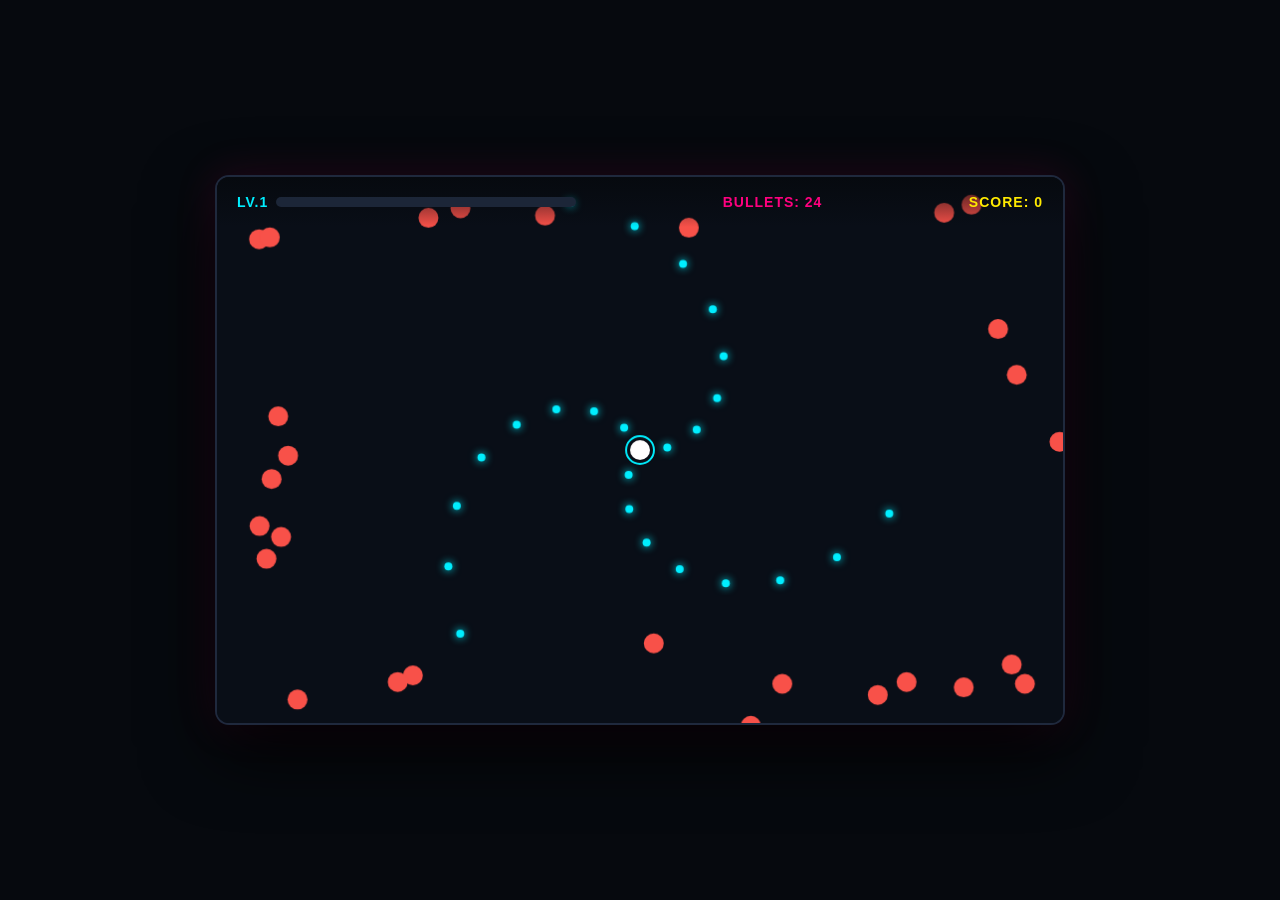
==== templates/survivor_danmaku/index.html @ e54184c9 "feat(core): release clean game-dev agent platform (production code only)" ====
<!DOCTYPE html>
<html lang="zh-CN">
<head>
  <meta charset="UTF-8">
  <meta name="viewport" content="width=device-width, initial-scale=1.0">
  <title>Touhou Survivor — AI-Native High-Density Danmaku</title>
  <style>
    * { box-sizing: border-box; margin: 0; padding: 0; user-select: none; }
    body {
      background: #06090e; color: #fff;
      font-family: -apple-system, BlinkMacSystemFont, "Segoe UI", Roboto, sans-serif;
      min-height: 100vh; display: flex; flex-direction: column; align-items: center; justify-content: center;
      overflow: hidden;
    }
    #stage-container {
      position: relative; width: 850px; height: 550px;
      background: #090e17; border: 2px solid #1f293d; border-radius: 14px;
      box-shadow: 0 25px 70px rgba(0,0,0,0.9), 0 0 40px rgba(255, 0, 128, 0.15);
      overflow: hidden;
    }
    canvas { display: block; width: 100%; height: 100%; }
    #hud {
      position: absolute; top: 0; left: 0; width: 100%; height: 50px;
      padding: 10px 20px; display: flex; align-items: center; justify-content: space-between;
      pointer-events: none; z-index: 10;
      background: linear-gradient(180deg, rgba(6,9,14,0.9) 0%, transparent 100%);
      font-weight: bold; font-size: 14px; letter-spacing: 1px;
    }
    .hud-stat { display: flex; align-items: center; gap: 8px; }
    .exp-bar { width: 300px; height: 10px; background: #1c2638; border-radius: 5px; overflow: hidden; }
    .exp-fill { height: 100%; width: 0%; background: linear-gradient(90deg, #00eeff, #38ef7d); transition: width 0.1s; }
  </style>
</head>
<body>

  <div id="stage-container">
    <div id="hud">
      <div class="hud-stat">
        <span style="color: #00eeff;">LV.<span id="lvl-txt">1</span></span>
        <div class="exp-bar"><div id="exp-bar" class="exp-fill"></div></div>
      </div>
      <div style="color: #ff007f;">BULLETS: <span id="bullet-count">0</span></div>
      <div style="color: #ffea00;">SCORE: <span id="score-txt">0</span></div>
    </div>
    <canvas id="cvs" width="850" height="550"></canvas>
  </div>

  <script>
    const canvas = document.getElementById('cvs');
    const ctx = canvas.getContext('2d');

    const player = { x: 425, y: 275, spd: 4, radius: 10, hp: 100 };
    const bullets = [];
    const enemies = [];
    const gems = [];
    const keys = {};

    let score = 0, exp = 0, expMax = 100, level = 1;
    let spiralAngle = 0;
    let shootTimer = 0;

    window.addEventListener('keydown', e => keys[e.code] = true);
    window.addEventListener('keyup', e => keys[e.code] = false);

    // Spawn initial wave
    for (let i = 0; i < 25; i++) spawnEnemy();

    function spawnEnemy() {
      const edge = Math.floor(Math.random() * 4);
      let x = 0, y = 0;
      if (edge === 0) { x = Math.random() * 850; y = -20; }
      else if (edge === 1) { x = 870; y = Math.random() * 550; }
      else if (edge === 2) { x = Math.random() * 850; y = 570; }
      else { x = -20; y = Math.random() * 550; }
      enemies.push({ x, y, hp: 20, maxHp: 20, spd: 1.2 + Math.random() * 0.8 });
    }

    function shootSpiral() {
      spiralAngle += 0.25;
      const count = 3;
      for (let i = 0; i < count; i++) {
        const ang = spiralAngle + (i * Math.PI * 2 / count);
        bullets.push({
          x: player.x, y: player.y,
          vx: Math.cos(ang) * 5.5,
          vy: Math.sin(ang) * 5.5,
          life: 180, radius: 4, color: '#00eeff'
        });
      }
    }

    function update() {
      // Movement
      if (keys['KeyA'] || keys['ArrowLeft']) player.x -= player.spd;
      if (keys['KeyD'] || keys['ArrowRight']) player.x += player.spd;
      if (keys['KeyW'] || keys['ArrowUp']) player.y -= player.spd;
      if (keys['KeyS'] || keys['ArrowDown']) player.y += player.spd;
      player.x = Math.max(15, Math.min(835, player.x));
      player.y = Math.max(15, Math.min(535, player.y));

      // Auto shoot
      shootTimer++;
      if (shootTimer % 6 === 0) shootSpiral();

      // Bullets update
      for (let i = bullets.length - 1; i >= 0; i--) {
        const b = bullets[i];
        b.x += b.vx;
        b.y += b.vy;
        b.life--;
        if (b.life <= 0 || b.x < 0 || b.x > 850 || b.y < 0 || b.y > 550) {
          bullets.splice(i, 1);
        }
      }

      // Enemies update
      if (enemies.length < 35 && Math.random() < 0.1) spawnEnemy();

      for (let i = enemies.length - 1; i >= 0; i--) {
        const e = enemies[i];
        const ang = Math.atan2(player.y - e.y, player.x - e.x);
        e.x += Math.cos(ang) * e.spd;
        e.y += Math.sin(ang) * e.spd;

        // Collision with bullets (Simulating Spatial Hash O(1))
        for (let j = bullets.length - 1; j >= 0; j--) {
          const b = bullets[j];
          const dist = Math.hypot(e.x - b.x, e.y - b.y);
          if (dist < 14) {
            e.hp -= 10;
            bullets.splice(j, 1);
            if (e.hp <= 0) {
              // Spawn gem
              gems.push({ x: e.x, y: e.y, val: 20 });
              enemies.splice(i, 1);
              score += 100;
              break;
            }
          }
        }
      }

      // Gems update (Magnet pull)
      for (let i = gems.length - 1; i >= 0; i--) {
        const g = gems[i];
        const d = Math.hypot(player.x - g.x, player.y - g.y);
        if (d < 120) {
          g.x += (player.x - g.x) * 0.15;
          g.y += (player.y - g.y) * 0.15;
        }
        if (d < 18) {
          exp += g.val;
          gems.splice(i, 1);
          if (exp >= expMax) {
            level++;
            exp = 0;
            expMax = Math.round(expMax * 1.4);
            document.getElementById('lvl-txt').textContent = level;
          }
        }
      }

      // Update HUD
      document.getElementById('bullet-count').textContent = bullets.length;
      document.getElementById('score-txt').textContent = score;
      document.getElementById('exp-bar').style.width = (exp / expMax * 100) + '%';
    }

    function render() {
      ctx.fillStyle = '#090e17';
      ctx.fillRect(0, 0, canvas.width, canvas.height);

      // Gems
      ctx.fillStyle = '#38ef7d';
      for (let g of gems) {
        ctx.beginPath(); ctx.arc(g.x, g.y, 4, 0, Math.PI*2); ctx.fill();
      }

      // Enemies
      ctx.fillStyle = '#f85149';
      for (let e of enemies) {
        ctx.beginPath(); ctx.arc(e.x, e.y, 10, 0, Math.PI*2); ctx.fill();
      }

      // Bullets (500+ glow)
      ctx.fillStyle = '#00eeff';
      ctx.shadowColor = '#00eeff';
      ctx.shadowBlur = 8;
      for (let b of bullets) {
        ctx.beginPath(); ctx.arc(b.x, b.y, b.radius, 0, Math.PI*2); ctx.fill();
      }
      ctx.shadowBlur = 0;

      // Player
      ctx.fillStyle = '#ffffff';
      ctx.beginPath(); ctx.arc(player.x, player.y, player.radius, 0, Math.PI*2); ctx.fill();
      ctx.strokeStyle = '#00eeff';
      ctx.lineWidth = 2;
      ctx.beginPath(); ctx.arc(player.x, player.y, player.radius + 4, 0, Math.PI*2); ctx.stroke();
    }

    function loop() {
      update();
      render();
      requestAnimationFrame(loop);
    }
    loop();
  </script>
</body>
</html>
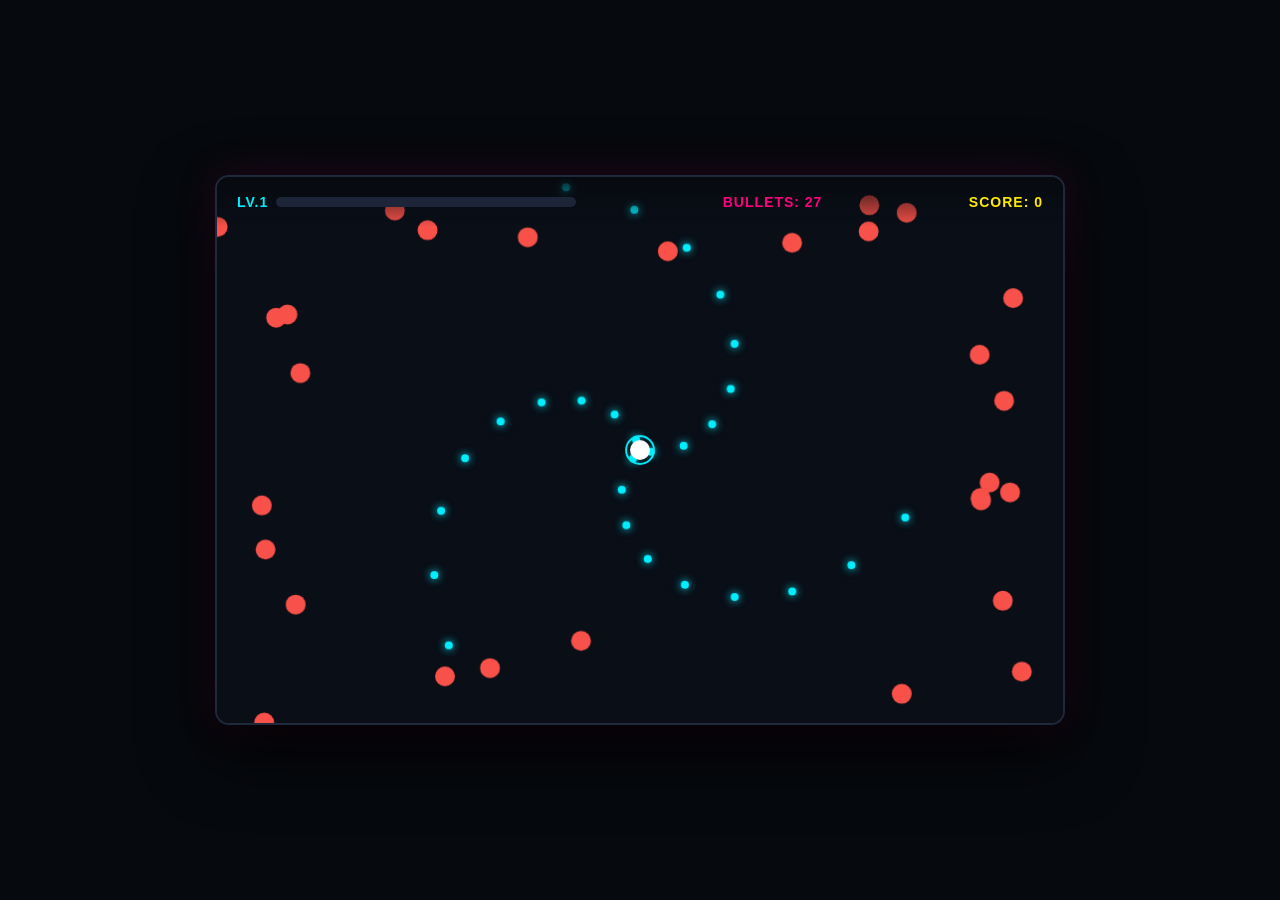
==== commit 475072cb: "chore: release v4.3.0 - industrial-grade upgrade, clean structure, and sync manual" ====
--- a/templates/survivor_danmaku/index.html
+++ b/templates/survivor_danmaku/index.html
@@ -125,7 +125,7 @@
         // Collision with bullets (Simulating Spatial Hash O(1))
         for (let j = bullets.length - 1; j >= 0; j--) {
           const b = bullets[j];
-          const dist = Math.hypot(e.x - b.x, e.y - b.y);
+          const dist = Math.sqrt((e.x - b.x)**2 + (e.y - b.y)**2);
           if (dist < 14) {
             e.hp -= 10;
             bullets.splice(j, 1);
@@ -143,7 +143,7 @@
       // Gems update (Magnet pull)
       for (let i = gems.length - 1; i >= 0; i--) {
         const g = gems[i];
-        const d = Math.hypot(player.x - g.x, player.y - g.y);
+        const d = Math.sqrt((player.x - g.x)**2 + (player.y - g.y)**2);
         if (d < 120) {
           g.x += (player.x - g.x) * 0.15;
           g.y += (player.y - g.y) * 0.15;
